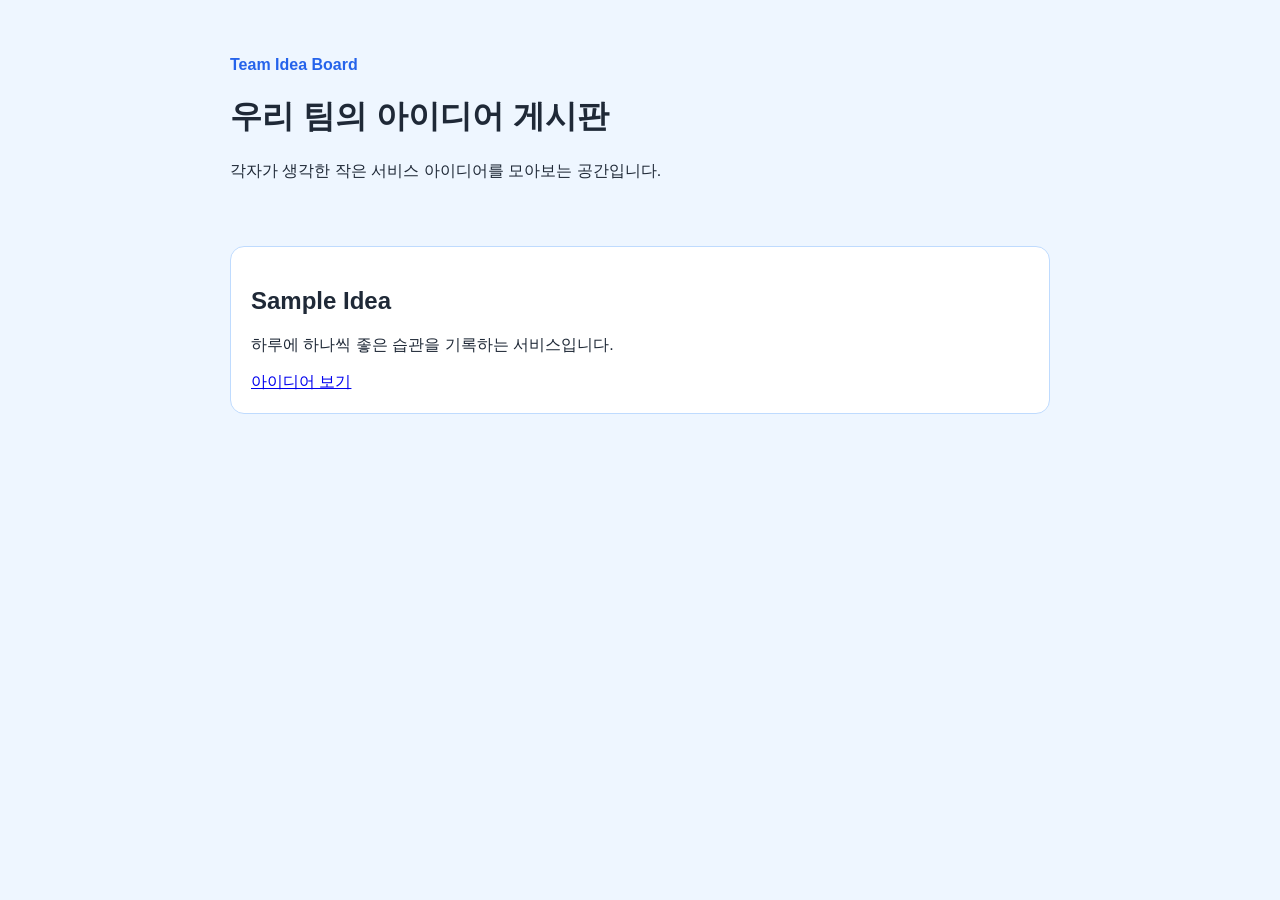
==== index.html @ 689b628b "init" ====
<!doctype html>
<html lang="ko">
  <head>
    <meta charset="UTF-8" />
    <meta name="viewport" content="width=device-width, initial-scale=1.0" />
    <title>Team Idea Board</title>
    <link rel="stylesheet" href="styles.css" />
  </head>
  <body>
    <header>
      <p class="eyebrow">Team Idea Board</p>
      <h1>우리 팀의 아이디어 게시판</h1>
      <p>각자가 생각한 작은 서비스 아이디어를 모아보는 공간입니다.</p>
    </header>

    <main>
      <section class="idea-card">
        <h2>Sample Idea</h2>
        <p>하루에 하나씩 좋은 습관을 기록하는 서비스입니다.</p>
        <a href="ideas/sample.html">아이디어 보기</a>
      </section>
    </main>
  </body>
</html>
---- styles.css ----
body {
  margin: 0;
  font-family: Arial, sans-serif;
  color: #1f2937;
  background-color: #eef6ff;
}

header,
main {
  max-width: 820px;
  margin: 0 auto;
  padding: 24px;
}

header {
  padding-top: 40px;
}

.eyebrow {
  color: #2563eb;
  font-weight: 800;
}

.idea-card {
  padding: 20px;
  margin-bottom: 16px;
  border-radius: 14px;
  background-color: white;
  border: 1px solid #bfdbfe;
}
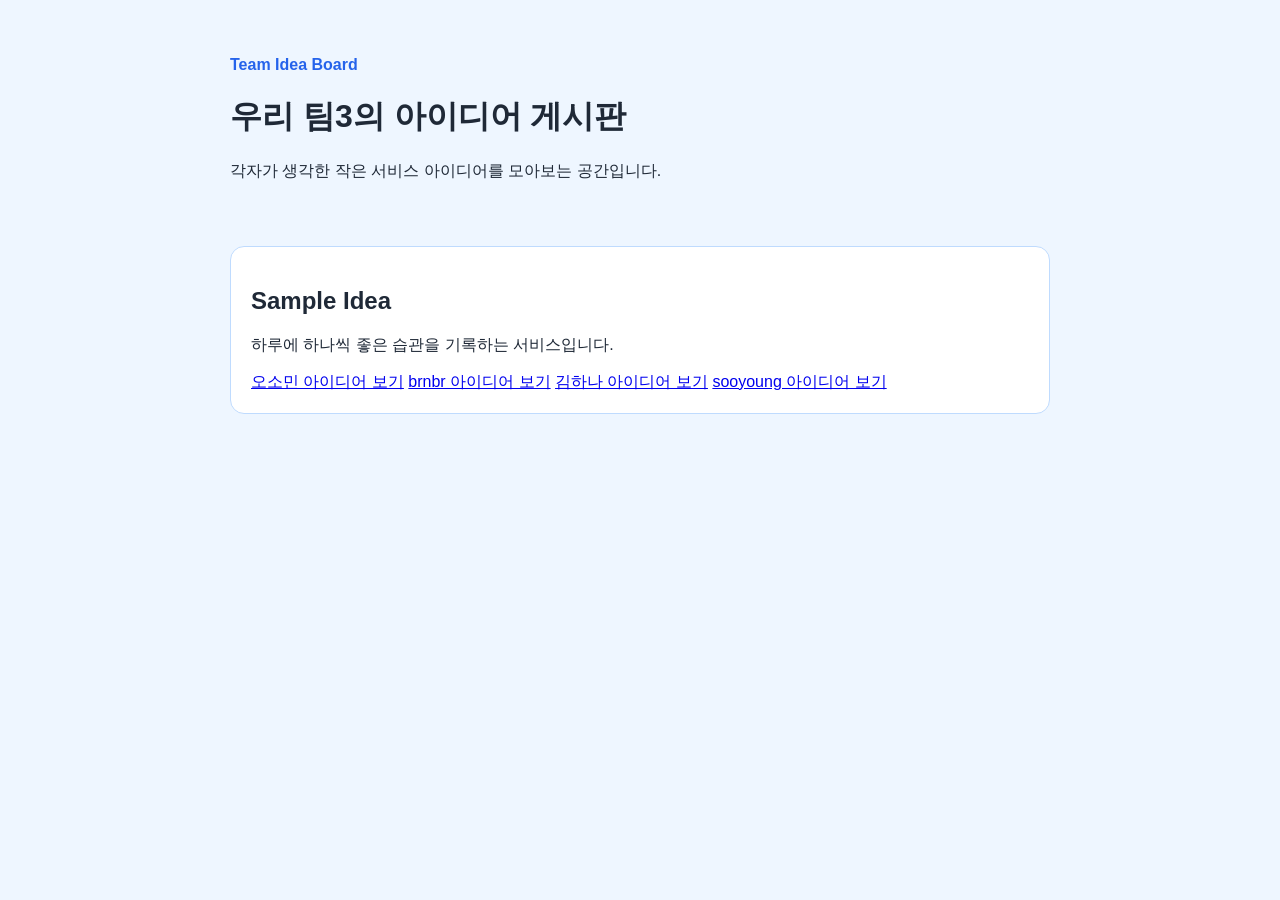
==== commit 810f9850: "Update index.html link teammate's ideas" ====
--- a/index.html
+++ b/index.html
@@ -9,7 +9,7 @@
   <body>
     <header>
       <p class="eyebrow">Team Idea Board</p>
-      <h1>우리 팀의 아이디어 게시판</h1>
+      <h1>우리 팀3의 아이디어 게시판</h1>
       <p>각자가 생각한 작은 서비스 아이디어를 모아보는 공간입니다.</p>
     </header>
 
@@ -17,7 +17,11 @@
       <section class="idea-card">
         <h2>Sample Idea</h2>
         <p>하루에 하나씩 좋은 습관을 기록하는 서비스입니다.</p>
-        <a href="ideas/sample.html">아이디어 보기</a>
+        <a href="ideas/somm.html"> 오소민 아이디어 보기</a>
+        <a href="ideas/brnbr.html"> brnbr 아이디어 보기</a>
+         <a href="ideas/nakhihwan.html"> 김하나 아이디어 보기</a>
+         <a href="ideas/ideas/sooyoung.html"> sooyoung 아이디어 보기</a>
+
       </section>
     </main>
   </body>
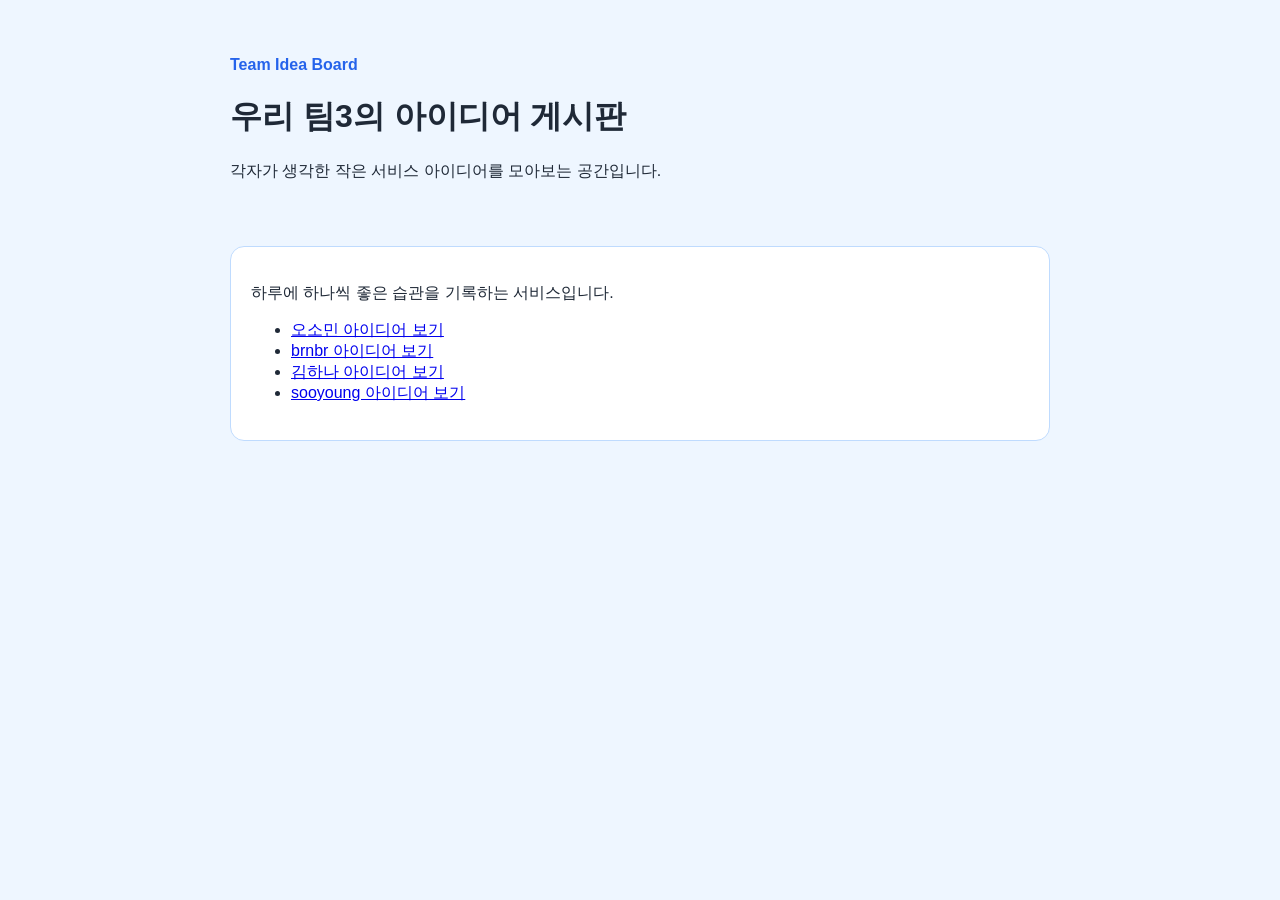
==== commit e89ca701: "Update index.html link member's ideas" ====
--- a/index.html
+++ b/index.html
@@ -14,15 +14,15 @@
     </header>
 
     <main>
-      <section class="idea-card">
-        <h2>Sample Idea</h2>
-        <p>하루에 하나씩 좋은 습관을 기록하는 서비스입니다.</p>
-        <a href="ideas/somm.html"> 오소민 아이디어 보기</a>
-        <a href="ideas/brnbr.html"> brnbr 아이디어 보기</a>
-         <a href="ideas/nakhihwan.html"> 김하나 아이디어 보기</a>
-         <a href="ideas/ideas/sooyoung.html"> sooyoung 아이디어 보기</a>
-
-      </section>
+<section class="idea-card">
+    <p>하루에 하나씩 좋은 습관을 기록하는 서비스입니다.</p>
+    <ul>
+      <li><a href="ideas/somm.html">오소민 아이디어 보기</a></li>
+      <li><a href="ideas/brnbr.html">brnbr 아이디어 보기</a></li>
+      <li><a href="ideas/nakhihwan.html">김하나 아이디어 보기</a></li>
+      <li><a href="ideas/sooyoung.html">sooyoung 아이디어 보기</a></li>
+    </ul>
+  </section>
     </main>
   </body>
 </html>
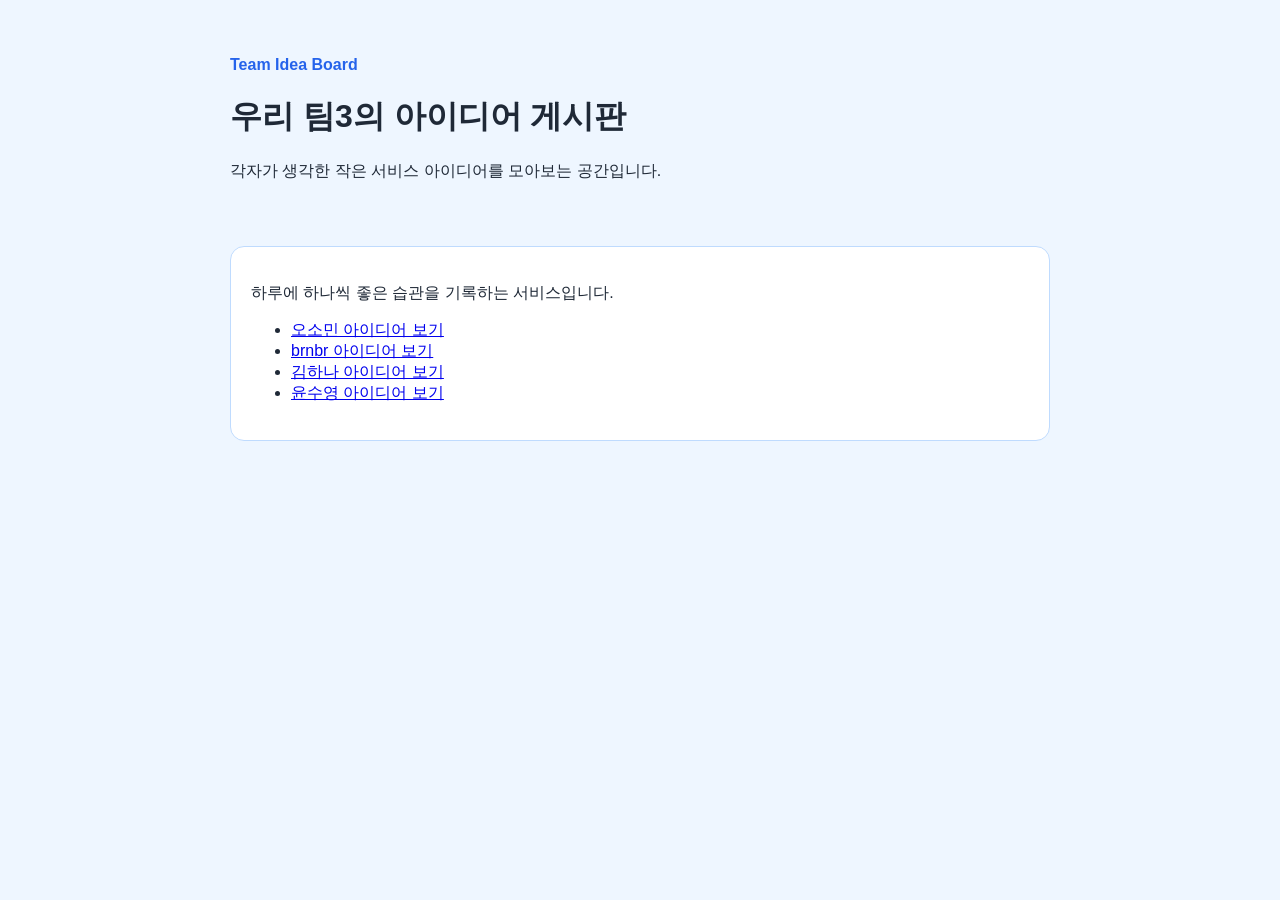
==== commit 4ddbfb50: "Update index.html update teammate's name" ====
--- a/index.html
+++ b/index.html
@@ -20,7 +20,7 @@
       <li><a href="ideas/somm.html">오소민 아이디어 보기</a></li>
       <li><a href="ideas/brnbr.html">brnbr 아이디어 보기</a></li>
       <li><a href="ideas/nakhihwan.html">김하나 아이디어 보기</a></li>
-      <li><a href="ideas/sooyoung.html">sooyoung 아이디어 보기</a></li>
+      <li><a href="ideas/sooyoung.html"> 윤수영 아이디어 보기</a></li>
     </ul>
   </section>
     </main>
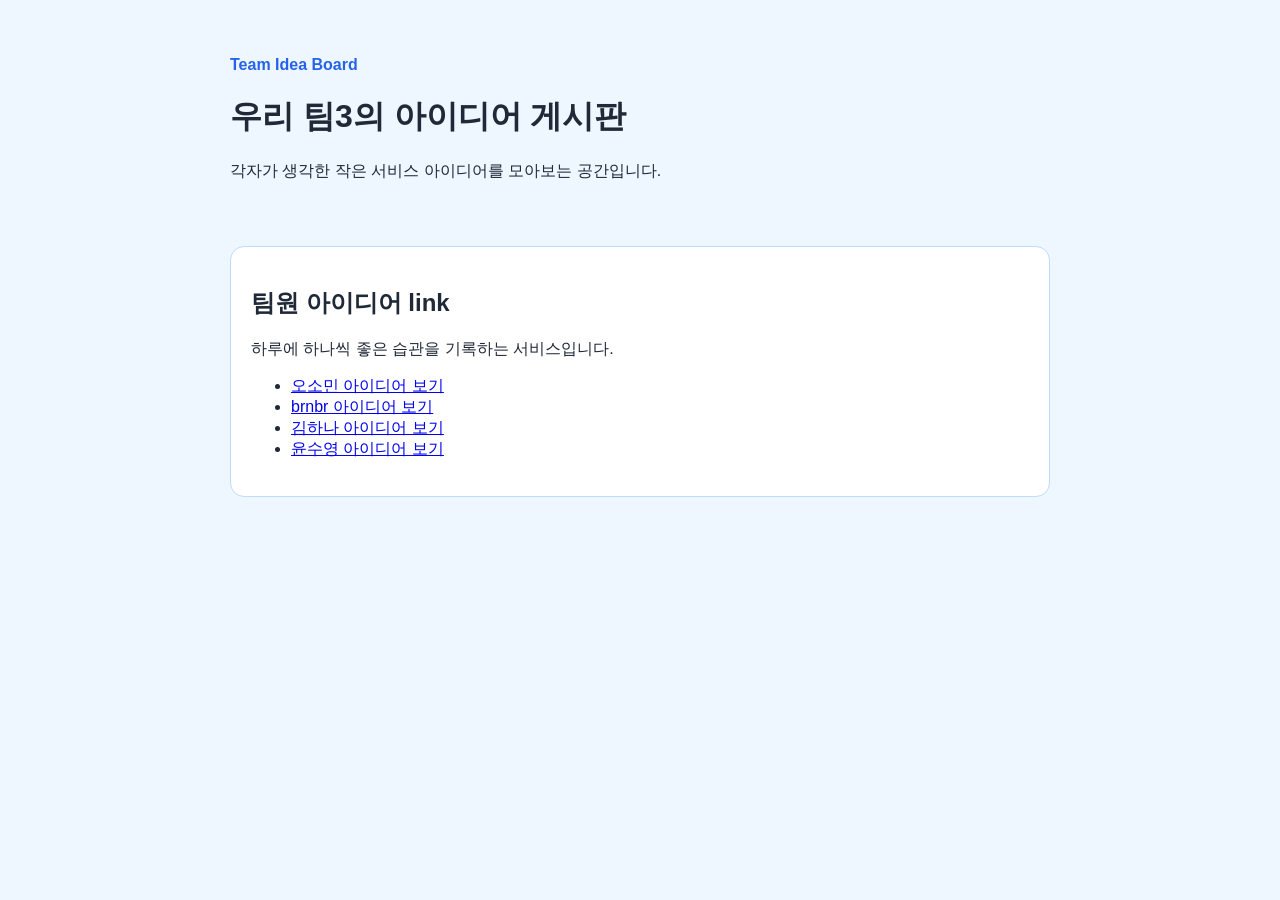
==== commit c06bf15d: "Update index.html" ====
--- a/index.html
+++ b/index.html
@@ -15,6 +15,7 @@
 
     <main>
 <section class="idea-card">
+  <h2>팀원 아이디어 link</h2>
     <p>하루에 하나씩 좋은 습관을 기록하는 서비스입니다.</p>
     <ul>
       <li><a href="ideas/somm.html">오소민 아이디어 보기</a></li>
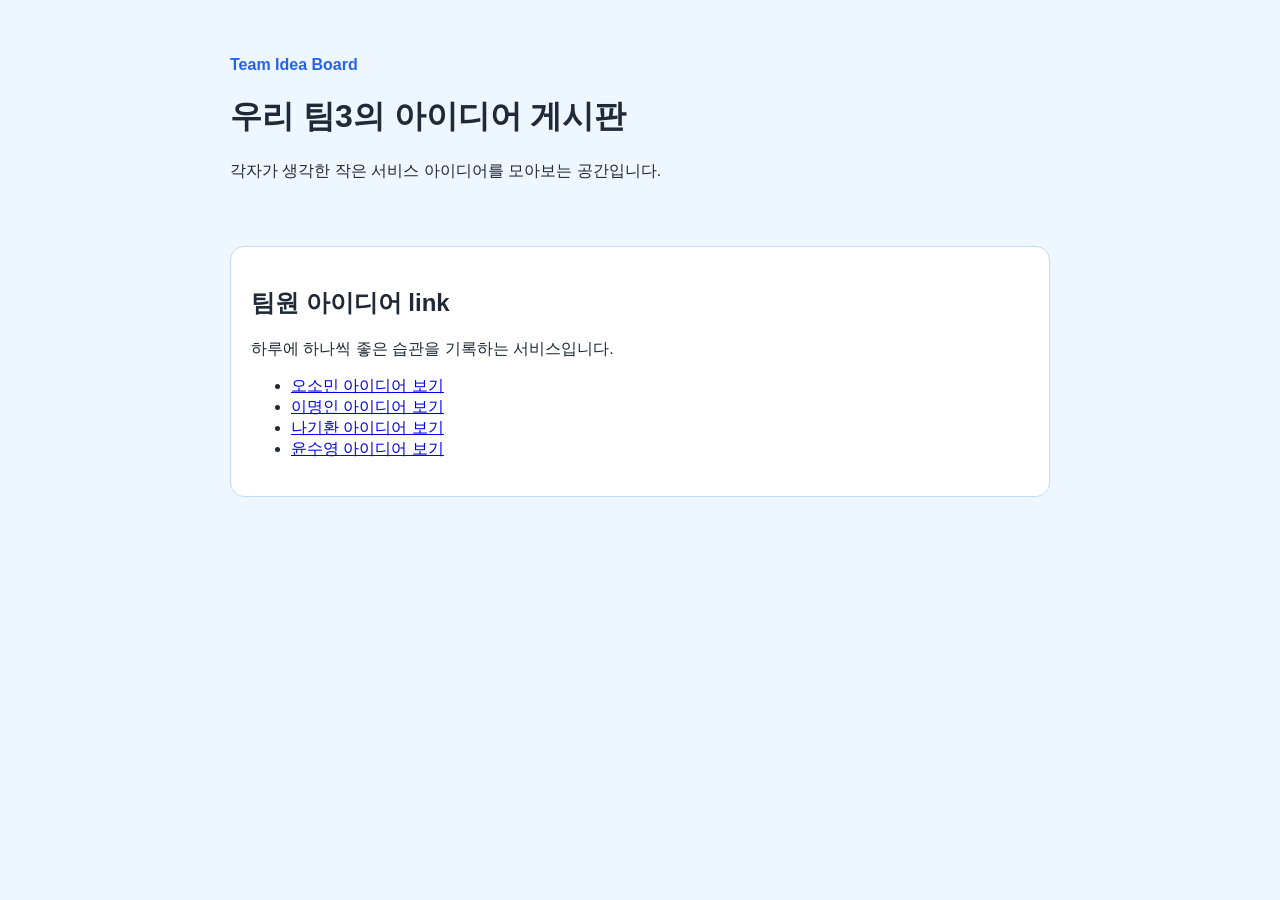
==== commit a31563f1: "index 팀원명 수정" ====
--- a/index.html
+++ b/index.html
@@ -14,16 +14,16 @@
     </header>
 
     <main>
-<section class="idea-card">
-  <h2>팀원 아이디어 link</h2>
-    <p>하루에 하나씩 좋은 습관을 기록하는 서비스입니다.</p>
-    <ul>
-      <li><a href="ideas/somm.html">오소민 아이디어 보기</a></li>
-      <li><a href="ideas/brnbr.html">brnbr 아이디어 보기</a></li>
-      <li><a href="ideas/nakhihwan.html">김하나 아이디어 보기</a></li>
-      <li><a href="ideas/sooyoung.html"> 윤수영 아이디어 보기</a></li>
-    </ul>
-  </section>
+      <section class="idea-card">
+        <h2>팀원 아이디어 link</h2>
+        <p>하루에 하나씩 좋은 습관을 기록하는 서비스입니다.</p>
+        <ul>
+          <li><a href="ideas/somm.html">오소민 아이디어 보기</a></li>
+          <li><a href="ideas/brnbr.html">이명인 아이디어 보기</a></li>
+          <li><a href="ideas/nakhihwan.html">나기환 아이디어 보기</a></li>
+          <li><a href="ideas/sooyoung.html"> 윤수영 아이디어 보기</a></li>
+        </ul>
+      </section>
     </main>
   </body>
 </html>
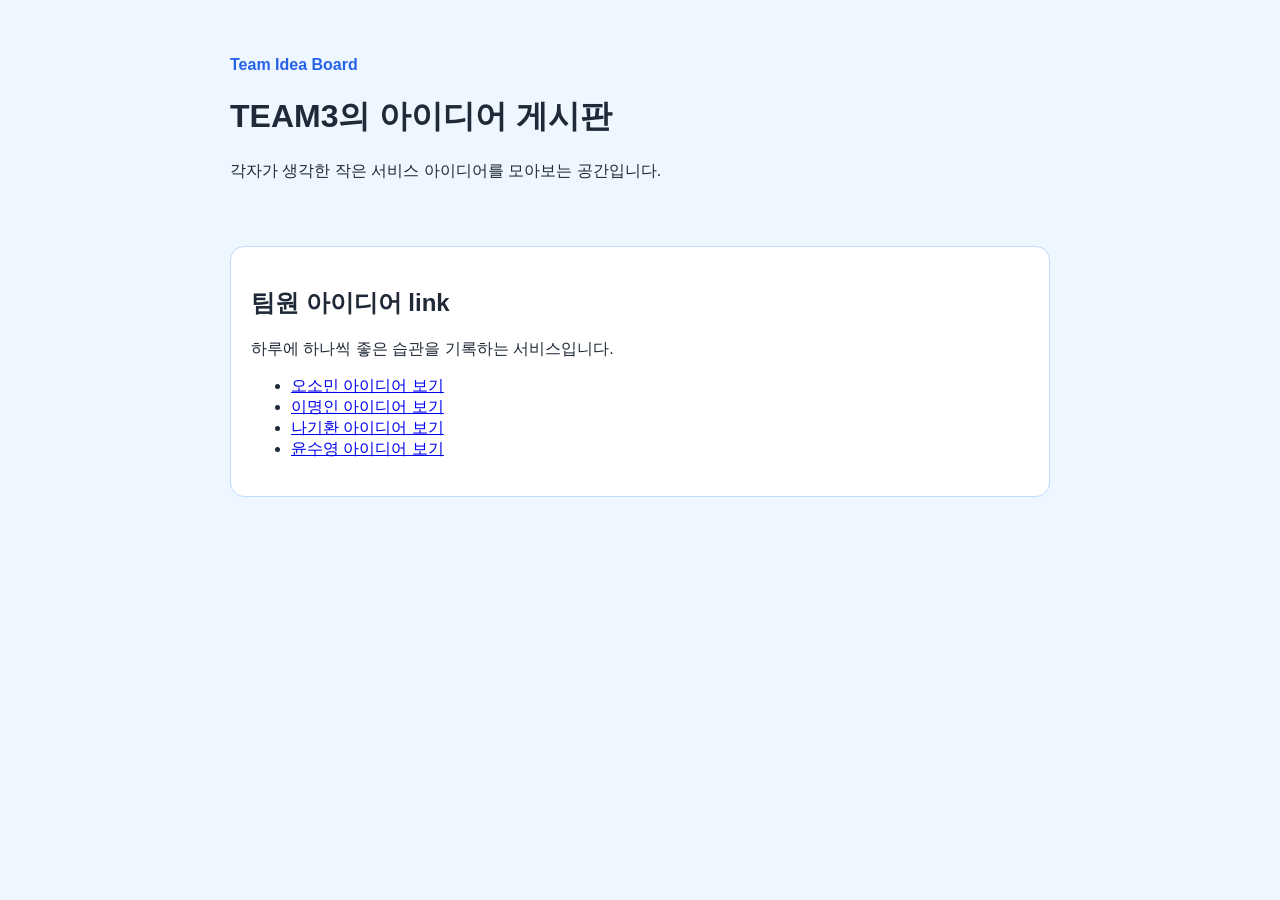
==== commit 48cb1808: "index 수정" ====
--- a/index.html
+++ b/index.html
@@ -9,7 +9,7 @@
   <body>
     <header>
       <p class="eyebrow">Team Idea Board</p>
-      <h1>우리 팀3의 아이디어 게시판</h1>
+      <h1>TEAM3의 아이디어 게시판</h1>
       <p>각자가 생각한 작은 서비스 아이디어를 모아보는 공간입니다.</p>
     </header>
 
